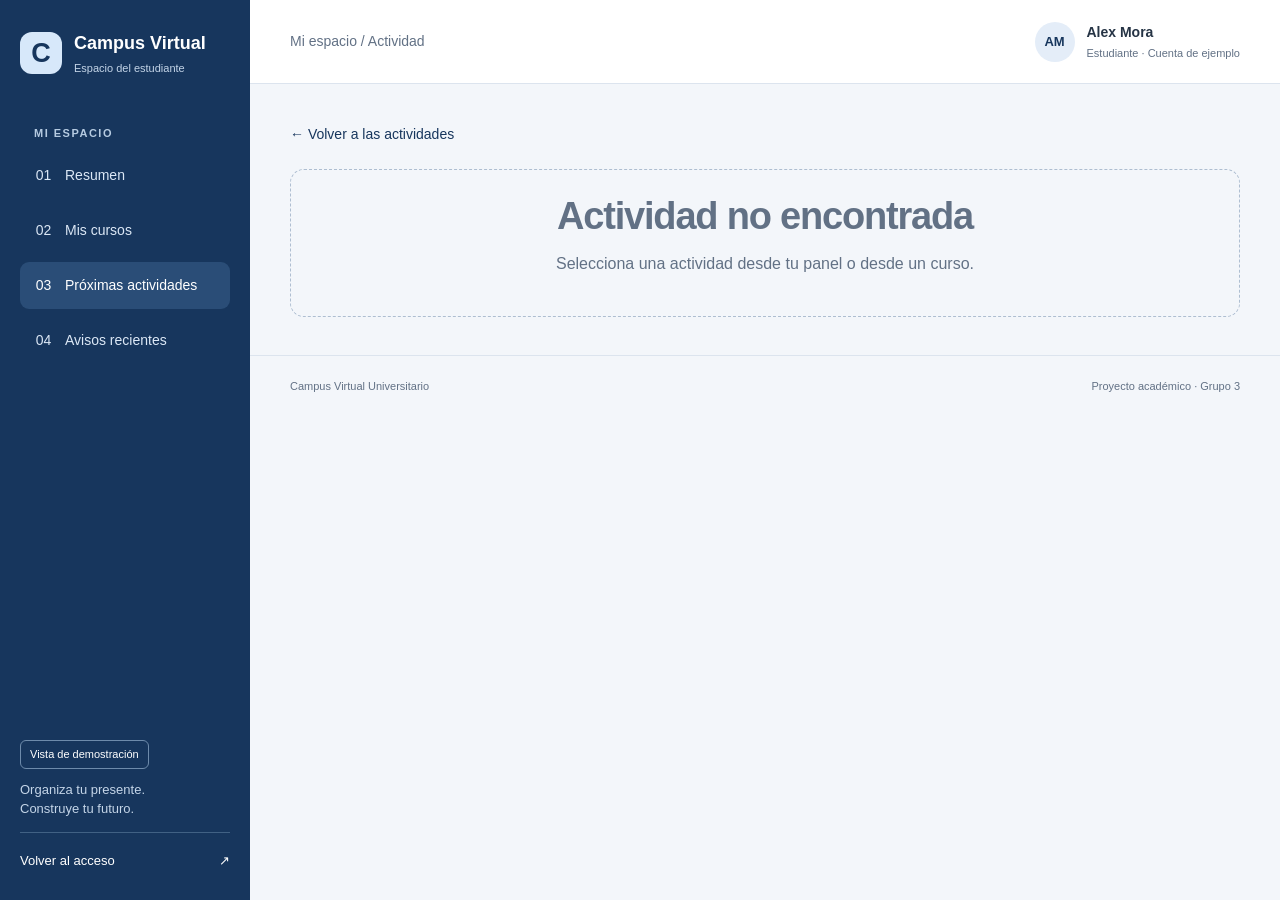
==== HTML/actividad.html @ 75e7a72b "feat: agregar entregas simuladas y sincronizar progreso del estudiante" ====
<!DOCTYPE html>
<html lang="es">

<head>
    <meta charset="UTF-8">
    <meta name="viewport" content="width=device-width, initial-scale=1.0">

    <title>Actividad | Campus Virtual</title>

    <link rel="stylesheet" href="../css/panel.css">

    <!-- El archivo compartido debe cargarse primero -->
    <script src="../js/entregas-demo.js" defer></script>
    <script src="../js/actividad.js" defer></script>
</head>

<body>

    <a class="saltar-contenido" href="#contenido">
        Saltar al contenido
    </a>

    <aside class="menu-lateral" id="menuLateral">

        <a class="marca" href="estudiante.html">
            <span class="marca-icono" aria-hidden="true">C</span>

            <span>
                Campus Virtual
                <small>Espacio del estudiante</small>
            </span>
        </a>

        <p class="menu-etiqueta">MI ESPACIO</p>

        <nav class="navegacion" aria-label="Navegación del estudiante">

            <a class="enlace-menu" href="estudiante.html#resumen">
                <span aria-hidden="true">01</span>
                Resumen
            </a>

            <a class="enlace-menu" href="estudiante.html#cursos">
                <span aria-hidden="true">02</span>
                Mis cursos
            </a>

            <a class="enlace-menu activo" href="estudiante.html#actividades">
                <span aria-hidden="true">03</span>
                Próximas actividades
            </a>

            <a class="enlace-menu" href="estudiante.html#avisos">
                <span aria-hidden="true">04</span>
                Avisos recientes
            </a>

        </nav>

        <div class="menu-inferior">
            <p class="indicador-demo">Vista de demostración</p>

            <p>Organiza tu presente.<br>Construye tu futuro.</p>

            <a class="enlace-volver" href="index.html">
                Volver al acceso
                <span aria-hidden="true">↗</span>
            </a>
        </div>

    </aside>

    <div class="area-principal">

        <header class="barra-superior">

            <div class="barra-izquierda">

                <button
                    class="boton-menu"
                    id="btnMenu"
                    type="button"
                    aria-label="Abrir menú"
                    aria-controls="menuLateral"
                    aria-expanded="false">
                    ☰
                </button>

                <span class="ubicacion">Mi espacio / Actividad</span>

            </div>

            <div class="usuario">
                <span class="avatar" aria-hidden="true">AM</span>

                <div>
                    <strong>Alex Mora</strong>
                    <small>Estudiante · Cuenta de ejemplo</small>
                </div>
            </div>

        </header>

        <main id="contenido" tabindex="-1">

            <a
                class="aula-volver"
                id="volverCurso"
                href="estudiante.html#actividades">
                ← Volver a las actividades
            </a>

            <section id="errorActividad" class="mensaje-vacio" hidden>
                <h1>Actividad no encontrada</h1>
                <p>Selecciona una actividad desde tu panel o desde un curso.</p>
            </section>

            <div id="paginaActividad" hidden>

                <section class="seccion">

                    <div class="encabezado-pagina">
                        <div>
                            <p
                                class="sobrelinea"
                                id="nombreCursoActividad">
                            </p>

                            <h1 id="tituloActividad"></h1>

                            <p class="texto-secundario">
                                Consulta las instrucciones y prepara tu entrega.
                            </p>
                        </div>

                        <span class="estado" id="estadoActividad"></span>
                    </div>

                    <div class="aula-ficha">

                        <div>
                            <span>Fecha límite</span>
                            <strong id="fechaLimite"></strong>
                        </div>

                        <div>
                            <span>Hora límite</span>
                            <strong>23:59 · Hora local del navegador</strong>
                        </div>

                        <div>
                            <span>Modalidad</span>
                            <strong>Individual</strong>
                        </div>

                    </div>

                </section>

                <div class="entrega-distribucion">

                    <!-- Instrucciones -->
                    <section class="entrega-tarjeta">

                        <p class="sobrelinea">ANTES DE COMENZAR</p>
                        <h2>Instrucciones</h2>

                        <p id="instruccionesActividad"></p>

                        <h3>Revisa tu trabajo</h3>

                        <ul class="entrega-recomendaciones">
                            <li>Comprueba que los archivos sean los correctos.</li>
                            <li>Utiliza nombres que identifiquen tu trabajo.</li>
                            <li>Añade un comentario si necesitas aclarar algo.</li>
                        </ul>

                        <p class="texto-secundario">
                            Esta versión guarda un registro de prueba durante
                            la sesión de esta pestaña. El contenido de los
                            archivos no se almacena ni se envía.
                        </p>

                    </section>

                    <!-- Entrega -->
                    <section class="entrega-tarjeta">

                        <p class="sobrelinea">TU TRABAJO</p>
                        <h2>Entrega de la actividad</h2>

                        <p
                            id="avisoPlazo"
                            class="entrega-aviso"
                            hidden>
                            La fecha límite venció. La entrega simulada
                            se registrará como tardía.
                        </p>

                        <!-- Resumen de una entrega existente -->
                        <div
                            id="resumenEntrega"
                            aria-live="polite"
                            hidden>
                        </div>

                        <button
                            class="boton entrega-boton-secundario"
                            id="btnEditarEntrega"
                            type="button"
                            hidden>
                            Reemplazar entrega simulada
                        </button>

                        <!-- Formulario -->
                        <form id="formEntrega">

                            <label for="archivosEntrega">
                                Archivos del trabajo
                            </label>

                            <input
                                id="archivosEntrega"
                                name="archivos"
                                type="file"
                                accept=".pdf,.doc,.docx,.ppt,.pptx,.xls,.xlsx,.zip,.txt,.png,.jpg,.jpeg"
                                aria-describedby="ayudaArchivos"
                                multiple
                                required>

                            <p
                                class="texto-secundario entrega-ayuda"
                                id="ayudaArchivos">
                                Hasta 5 archivos, 10 MB por archivo y 25 MB
                                en total. Formatos: PDF, Word, PowerPoint,
                                Excel, ZIP, TXT, PNG y JPG.
                            </p>

                            <ul
                                class="entrega-archivos"
                                id="listaArchivos"
                                aria-live="polite">
                            </ul>

                            <label for="comentarioEntrega">
                                Comentario para el docente
                                <span class="texto-secundario">(opcional)</span>
                            </label>

                            <textarea
                                id="comentarioEntrega"
                                name="comentario"
                                rows="5"
                                maxlength="1000"
                                placeholder="Agrega una aclaración sobre tu trabajo.">
                            </textarea>

                            <p class="entrega-ayuda texto-secundario">
                                Máximo 1000 caracteres.
                            </p>

                            <p
                                class="entrega-error"
                                id="errorEntrega"
                                role="alert"
                                hidden>
                            </p>

                            <div class="entrega-acciones">

                                <button
                                    class="boton entrega-boton-principal"
                                    id="btnRevisarEntrega"
                                    type="submit">
                                    Revisar entrega
                                </button>

                                <button
                                    class="boton entrega-boton-secundario"
                                    id="btnCancelarEdicion"
                                    type="button"
                                    hidden>
                                    Cancelar
                                </button>

                            </div>

                        </form>

                    </section>

                </div>

            </div>

        </main>

        <footer class="pie-pagina">
            <span>Campus Virtual Universitario</span>
            <span>Proyecto académico · Grupo 3</span>
        </footer>

    </div>

    <!-- Confirmación antes de registrar -->
    <dialog
        class="ventana-detalle"
        id="confirmacionEntrega"
        aria-labelledby="tituloConfirmacion">

        <div class="encabezado-modal">
            <h2 id="tituloConfirmacion">Revisar entrega</h2>

            <button
                class="boton-cerrar"
                id="btnCerrarConfirmacion"
                type="button"
                aria-label="Cerrar confirmación">
                ✕
            </button>
        </div>

        <div id="detalleConfirmacion"></div>

        <p class="texto-secundario">
            Al confirmar se guardarán los nombres, tamaños, comentario
            y fecha de esta entrega de prueba. No se subirán archivos.
        </p>

        <button
            class="boton entrega-boton-principal"
            id="btnConfirmarEntrega"
            type="button">
            Confirmar entrega simulada
        </button>

    </dialog>

</body>

</html>
---- css/panel.css ----
:root {
    --color-principal: #17365d;
    --color-principal-hover: #244d7c;
    --color-fondo: #f3f6fa;
    --color-superficie: #ffffff;
    --color-texto: #263445;
    --color-secundario: #627185;
    --color-borde: #dce4ee;
    --color-acento: #d7e8fa;
    --ancho-menu: 250px;
    --radio: 14px;
}

* {
    box-sizing: border-box;
}

html {
    scroll-behavior: smooth;
}

body {
    margin: 0;
    background-color: var(--color-fondo);
    color: var(--color-texto);
    font-family: Arial, Helvetica, sans-serif;
    line-height: 1.5;
}

button,
input,
select {
    font: inherit;
}

a {
    color: inherit;
}

button,
a,
input,
select {
    -webkit-tap-highlight-color: transparent;
}

button {
    cursor: pointer;
}

button:focus-visible,
a:focus-visible,
input:focus-visible,
select:focus-visible {
    outline: 3px solid #4387cb;
    outline-offset: 4px;
}

h1,
h2,
h3,
p {
    margin-top: 0;
}

h1,
h2,
h3 {
    line-height: 1.2;
}

[hidden] {
    display: none !important;
}

.texto-secundario {
    color: var(--color-secundario);
}

.solo-lectores,
.saltar-contenido {
    position: absolute;
    width: 1px;
    height: 1px;
    padding: 0;
    overflow: hidden;
    clip-path: inset(50%);
    white-space: nowrap;
}

.saltar-contenido:focus {
    position: fixed;
    top: 12px;
    left: 12px;
    z-index: 100;
    width: auto;
    height: auto;
    padding: 12px 18px;
    background-color: white;
    clip-path: none;
}


.menu-lateral {
    position: fixed;
    inset: 0 auto 0 0;
    z-index: 30;
    display: flex;
    flex-direction: column;
    width: var(--ancho-menu);
    padding: 30px 20px;
    overflow-y: auto;
    background-color: var(--color-principal);
    color: white;
}

.marca {
    display: flex;
    align-items: center;
    gap: 12px;
    margin-bottom: 48px;
    text-decoration: none;
    font-size: 18px;
    font-weight: bold;
}

.marca-icono {
    display: grid;
    place-items: center;
    flex-shrink: 0;
    width: 42px;
    height: 42px;
    border-radius: 12px;
    background-color: var(--color-acento);
    color: var(--color-principal);
    font-size: 27px;
}

.marca small {
    display: block;
    margin-top: 3px;
    color: #c4d5e8;
    font-size: 11px;
    font-weight: normal;
}

.menu-etiqueta {
    padding-left: 14px;
    color: #b6cbe1;
    font-size: 11px;
    font-weight: bold;
    letter-spacing: 1.5px;
}

.navegacion {
    display: flex;
    flex-direction: column;
    gap: 8px;
}

.enlace-menu {
    display: flex;
    align-items: center;
    gap: 12px;
    padding: 13px 14px;
    border-radius: 9px;
    color: #dce8f6;
    font-size: 14px;
    text-decoration: none;
}

.enlace-menu span {
    width: 19px;
    text-align: center;
}

.enlace-menu:hover,
.enlace-menu.activo {
    background-color: #2a4d77;
    color: white;
}

.menu-inferior {
    margin-top: auto;
    padding-top: 40px;
    color: #c4d5e8;
    font-size: 13px;
}

.indicador-demo {
    display: inline-block;
    padding: 5px 9px;
    border: 1px solid #6e8bab;
    border-radius: 6px;
    color: white;
    font-size: 11px;
}

.enlace-volver {
    display: flex;
    justify-content: space-between;
    padding-top: 18px;
    border-top: 1px solid #416184;
    color: white;
    text-decoration: none;
}


.area-principal {
    margin-left: var(--ancho-menu);
}

.barra-superior {
    display: flex;
    align-items: center;
    justify-content: space-between;
    gap: 20px;
    min-height: 84px;
    padding: 18px 40px;
    border-bottom: 1px solid var(--color-borde);
    background-color: var(--color-superficie);
}

.barra-izquierda,
.usuario {
    display: flex;
    align-items: center;
    gap: 12px;
}

.ubicacion {
    color: var(--color-secundario);
    font-size: 14px;
}

.usuario strong,
.usuario small {
    display: block;
}

.usuario strong {
    font-size: 14px;
}

.usuario small {
    margin-top: 2px;
    color: var(--color-secundario);
    font-size: 11px;
}

.avatar {
    display: grid;
    place-items: center;
    width: 40px;
    height: 40px;
    border-radius: 50%;
    background-color: #e4edf8;
    color: var(--color-principal);
    font-size: 13px;
    font-weight: bold;
}

.boton-menu {
    display: none;
    padding: 6px 10px;
    border: 1px solid var(--color-borde);
    border-radius: 6px;
    background-color: white;
    color: var(--color-principal);
    font-size: 22px;
}

main {
    max-width: 1500px;
    margin: auto;
    padding: 38px 40px;
}

.seccion {
    margin-bottom: 42px;
    scroll-margin-top: 24px;
}

.encabezado-pagina,
.encabezado-seccion {
    display: flex;
    align-items: center;
    justify-content: space-between;
    gap: 24px;
    margin-bottom: 24px;
}

.sobrelinea {
    margin-bottom: 10px;
    color: var(--color-secundario);
    font-size: 10px;
    font-weight: bold;
    letter-spacing: 1.6px;
}

h1 {
    margin-bottom: 12px;
    font-size: clamp(26px, 3vw, 38px);
    letter-spacing: -1.2px;
}

.encabezado-pagina .texto-secundario {
    margin-bottom: 0;
}

.fecha-actual {
    flex-shrink: 0;
    color: var(--color-secundario);
    font-size: 13px;
}

.encabezado-seccion h2 {
    margin-bottom: 0;
    font-size: 24px;
}


.banner-bienvenida {
    display: flex;
    align-items: center;
    justify-content: space-between;
    gap: 32px;
    padding: 30px;
    border-radius: var(--radio);
    background-color: var(--color-principal);
    color: white;
}

.banner-bienvenida h2 {
    max-width: 560px;
    margin: 16px 0 12px;
    font-size: 27px;
}

.banner-bienvenida p {
    max-width: 570px;
    margin-bottom: 0;
    color: #d5e2f0;
    font-size: 14px;
}

.etiqueta-clara {
    color: #d5e2f0;
    font-size: 12px;
}

.boton {
    display: inline-flex;
    align-items: center;
    justify-content: center;
    gap: 18px;
    padding: 11px 16px;
    border: 0;
    border-radius: 8px;
    font-size: 13px;
    font-weight: bold;
    text-decoration: none;
}

.boton-claro {
    flex-shrink: 0;
    background-color: #e4effc;
    color: var(--color-principal);
}

.boton-claro:hover {
    background-color: white;
}

.indicadores {
    display: grid;
    grid-template-columns: repeat(3, minmax(0, 1fr));
    gap: 18px;
    margin-top: 22px;
}

.tarjeta-indicador {
    display: flex;
    flex-direction: column;
    padding: 22px;
    border: 1px solid var(--color-borde);
    border-radius: var(--radio);
    background-color: white;
}

.indicador-nombre {
    font-size: 13px;
    font-weight: bold;
}

.tarjeta-indicador strong {
    margin: 8px 0;
    color: var(--color-principal);
    font-size: 36px;
    line-height: 1.1;
}

.tarjeta-indicador .texto-secundario {
    font-size: 12px;
}

.busqueda label,
.filtro label {
    display: block;
    margin-bottom: 5px;
    color: var(--color-secundario);
    font-size: 12px;
}

input,
select {
    max-width: 100%;
    padding: 10px 12px;
    border: 1px solid #bac8d8;
    border-radius: 8px;
    background-color: white;
    color: var(--color-texto);
}

.rejilla-cursos {
    display: grid;
    grid-template-columns: repeat(3, minmax(0, 1fr));
    gap: 20px;
}

.tarjeta-curso {
    display: flex;
    flex-direction: column;
    overflow: hidden;
    border: 1px solid var(--color-borde);
    border-radius: var(--radio);
    background-color: white;
}

.curso-portada {
    display: flex;
    align-items: center;
    justify-content: space-between;
    min-height: 90px;
    padding: 20px;
    background-color: #e2ebf7;
    color: #244d7c;
}

.curso-portada.verde {
    background-color: #e0eee8;
    color: #285c4a;
}

.curso-portada.arena {
    background-color: #f2eadc;
    color: #725523;
}

.curso-codigo {
    font-size: 12px;
    font-weight: bold;
    letter-spacing: 1px;
}

.curso-simbolo {
    font-family: monospace;
    font-size: 30px;
    font-weight: bold;
}

.curso-cuerpo {
    display: flex;
    flex: 1;
    flex-direction: column;
    padding: 20px;
}

.curso-cuerpo h3 {
    margin-bottom: 12px;
    font-size: 18px;
}

.curso-docente {
    margin-bottom: 22px;
    color: var(--color-secundario);
    font-size: 12px;
}

.progreso-texto {
    display: flex;
    justify-content: space-between;
    gap: 8px;
    margin-top: auto;
    margin-bottom: 8px;
    color: var(--color-secundario);
    font-size: 11px;
}

progress {
    width: 100%;
    height: 8px;
    accent-color: var(--color-principal);
}

.boton-enlace {
    align-self: flex-start;
    margin-top: 20px;
    padding: 0;
    border: 0;
    background: none;
    color: var(--color-principal);
    font-size: 13px;
    font-weight: bold;
    text-align: left;
    text-decoration: underline;
    text-underline-offset: 4px;
}


.tabla-contenedor {
    overflow-x: auto;
    border: 1px solid var(--color-borde);
    border-radius: var(--radio);
    background-color: white;
}

table {
    width: 100%;
    border-collapse: collapse;
    text-align: left;
    font-size: 13px;
}

th,
td {
    padding: 18px;
    border-bottom: 1px solid var(--color-borde);
}

th {
    background-color: #edf2f8;
    color: #526277;
    font-size: 11px;
}

tbody tr:last-child td {
    border-bottom: 0;
}

td:first-child {
    min-width: 210px;
    font-weight: bold;
}

td .boton-enlace {
    margin-top: 0;
}

.estado,
.etiqueta {
    display: inline-block;
    padding: 5px 9px;
    border-radius: 6px;
    background-color: #e9eef5;
    color: #41546d;
    font-size: 11px;
}

.estado.urgente {
    background-color: #fff0d5;
    color: #815414;
}

.estado.vencida {
    background-color: #fbe7e7;
    color: #992c2c;
}

.estado.entregada {
    background-color: #e2f1e9;
    color: #286345;
}

.mensaje-vacio {
    padding: 24px;
    border: 1px dashed #aebed1;
    border-radius: var(--radio);
    color: var(--color-secundario);
    text-align: center;
}


.rejilla-avisos {
    display: grid;
    grid-template-columns: repeat(2, minmax(0, 1fr));
    gap: 20px;
}

.tarjeta-aviso {
    padding: 24px;
    border: 1px solid var(--color-borde);
    border-radius: var(--radio);
    background-color: white;
}

.aviso-categoria {
    color: var(--color-principal);
    font-size: 11px;
    font-weight: bold;
}

.tarjeta-aviso h3 {
    margin: 12px 0;
    font-size: 18px;
}

.tarjeta-aviso p {
    color: var(--color-secundario);
    font-size: 14px;
}

.aviso-autor {
    font-size: 11px;
    color: var(--color-secundario);
}

.pie-pagina {
    display: flex;
    justify-content: space-between;
    gap: 16px;
    padding: 22px 40px;
    border-top: 1px solid var(--color-borde);
    color: var(--color-secundario);
    font-size: 11px;
}


.ventana-detalle {
    width: min(560px, calc(100% - 32px));
    max-height: 85vh;
    padding: 26px;
    overflow-y: auto;
    border: 1px solid var(--color-borde);
    border-radius: var(--radio);
    color: var(--color-texto);
}

.ventana-detalle::backdrop {
    background-color: rgb(15 30 50 / 55%);
}

.encabezado-modal {
    display: flex;
    align-items: flex-start;
    justify-content: space-between;
    gap: 20px;
    margin-bottom: 20px;
}

.encabezado-modal h2 {
    margin-bottom: 0;
    font-size: 23px;
}

.boton-cerrar {
    padding: 5px 10px;
    border: 1px solid var(--color-borde);
    border-radius: 6px;
    background-color: white;
    color: var(--color-texto);
}

.ventana-detalle p {
    line-height: 1.7;
}


@media (max-width: 1150px) {
    .rejilla-cursos {
        grid-template-columns: repeat(2, minmax(0, 1fr));
    }

    .banner-bienvenida {
        align-items: flex-start;
        flex-direction: column;
    }

    .encabezado-pagina {
        align-items: flex-start;
        flex-direction: column;
        gap: 14px;
    }
}

@media (max-width: 850px) {
    .menu-lateral {
        display: none;
        top: 84px;
        width: min(300px, 85vw);
        box-shadow: 10px 0 30px rgb(0 0 0 / 15%);
    }

    .menu-lateral.abierto {
        display: flex;
    }

    .area-principal {
        margin-left: 0;
    }

    .boton-menu {
        display: inline-block;
    }

    .barra-superior {
        padding: 18px 22px;
    }

    main {
        padding: 28px 22px;
    }

    .pie-pagina {
        padding: 22px;
    }
}

@media (max-width: 560px) {
    .ubicacion {
        display: none;
    }

    .indicadores,
    .rejilla-cursos,
    .rejilla-avisos {
        grid-template-columns: 1fr;
    }

    .encabezado-seccion {
        align-items: flex-start;
        flex-direction: column;
        gap: 16px;
    }

    .busqueda,
    .busqueda input {
        width: 100%;
    }

    .banner-bienvenida {
        padding: 24px;
    }

    .banner-bienvenida h2 {
        font-size: 24px;
    }

    .pie-pagina {
        flex-direction: column;
        gap: 6px;
    }
}

@media (prefers-reduced-motion: reduce) {
    html {
        scroll-behavior: auto;
    }
}

/* =========================================
   AULA DEL CURSO
   ========================================= */

.aula-volver {
    display: inline-block;
    margin-bottom: 24px;
    color: var(--color-principal);
    font-size: 14px;
    text-decoration: none;
}

.aula-volver:hover {
    text-decoration: underline;
}

.banner-bienvenida h1 {
    max-width: 760px;
    margin-top: 16px;
}

.aula-ficha {
    display: grid;
    grid-template-columns: repeat(3, minmax(0, 1fr));
    gap: 20px;
    margin-top: 20px;
    padding: 22px;
    border: 1px solid var(--color-borde);
    border-radius: var(--radio);
    background-color: var(--color-superficie);
}

.aula-ficha span,
.aula-ficha strong {
    display: block;
}

.aula-ficha span {
    margin-bottom: 6px;
    color: var(--color-secundario);
    font-size: 12px;
}

.aula-ficha strong {
    color: var(--color-principal);
    font-size: 15px;
}

/* Pestañas */

.aula-pestanas {
    display: flex;
    gap: 8px;
    margin-bottom: 28px;
    overflow-x: auto;
    border-bottom: 1px solid var(--color-borde);
}

.aula-pestana {
    flex-shrink: 0;
    padding: 14px 18px;
    border: 0;
    border-bottom: 3px solid transparent;
    background-color: transparent;
    color: var(--color-secundario);
    font-size: 14px;
    font-weight: bold;
}

.aula-pestana:hover {
    background-color: #e9eff7;
    color: var(--color-principal);
}

.aula-pestana.activa {
    border-bottom-color: var(--color-principal);
    color: var(--color-principal);
}

.aula-pestana:focus-visible {
    outline-offset: -4px;
}

/* Unidades y materiales */

.aula-unidad {
    margin-bottom: 16px;
    overflow: hidden;
    border: 1px solid var(--color-borde);
    border-radius: var(--radio);
    background-color: var(--color-superficie);
}

.aula-unidad summary {
    padding: 20px 24px;
    color: var(--color-principal);
    font-weight: bold;
    cursor: pointer;
}

.aula-unidad summary:hover {
    background-color: #edf2f8;
}

.aula-unidad summary:focus-visible {
    outline: 3px solid #4387cb;
    outline-offset: -4px;
}

.aula-unidad[open] summary {
    border-bottom: 1px solid var(--color-borde);
    background-color: #edf2f8;
}

.aula-material {
    padding: 22px 24px;
}

.aula-material + .aula-material {
    border-top: 1px solid var(--color-borde);
}

.aula-material h3 {
    margin: 12px 0;
    font-size: 17px;
}

.aula-material p {
    margin-bottom: 0;
    color: var(--color-secundario);
    font-size: 14px;
    line-height: 1.8;
}

/* Participantes */

.aula-participantes {
    display: grid;
    grid-template-columns: repeat(3, minmax(0, 1fr));
    gap: 18px;
}

.aula-persona {
    display: flex;
    align-items: center;
    gap: 14px;
    min-width: 0;
    padding: 22px;
    border: 1px solid var(--color-borde);
    border-radius: var(--radio);
    background-color: var(--color-superficie);
}

.aula-persona .avatar {
    flex-shrink: 0;
}

.aula-persona h3 {
    margin-bottom: 5px;
    font-size: 15px;
    overflow-wrap: anywhere;
}

.aula-persona p {
    margin-bottom: 0;
    color: var(--color-secundario);
    font-size: 12px;
}

@media (max-width: 1150px) {
    .aula-participantes {
        grid-template-columns: repeat(2, minmax(0, 1fr));
    }
}

@media (max-width: 560px) {
    .aula-ficha,
    .aula-participantes {
        grid-template-columns: 1fr;
    }

    .aula-pestana {
        padding: 12px;
        font-size: 13px;
    }

    .aula-material,
    .aula-unidad summary {
        padding: 18px;
    }
}

/* =========================================
   DETALLE Y ENTREGA DE ACTIVIDADES
   ========================================= */

.entrega-distribucion {
    display: grid;
    grid-template-columns: minmax(0, 0.9fr) minmax(0, 1.1fr);
    gap: 24px;
    align-items: start;
    margin-bottom: 36px;
}

.entrega-tarjeta {
    min-width: 0;
    padding: 28px;
    border: 1px solid var(--color-borde);
    border-radius: var(--radio);
    background-color: var(--color-superficie);
}

.entrega-tarjeta h2 {
    margin-bottom: 22px;
    font-size: 23px;
}

.entrega-tarjeta h3 {
    margin-top: 26px;
    font-size: 17px;
}

.entrega-tarjeta p {
    line-height: 1.8;
}

.entrega-recomendaciones {
    padding-left: 22px;
    color: var(--color-secundario);
    font-size: 14px;
}

.entrega-recomendaciones li {
    margin-bottom: 12px;
}

.entrega-tarjeta label {
    display: block;
    margin-bottom: 10px;
    font-size: 14px;
    font-weight: bold;
}

.entrega-tarjeta input[type="file"] {
    width: 100%;
    padding: 16px;
    border: 1px dashed #a8bbd1;
    background-color: #f5f8fc;
    font-size: 13px;
}

.entrega-tarjeta textarea {
    display: block;
    width: 100%;
    min-height: 130px;
    padding: 14px;
    resize: vertical;
    border: 1px solid #bac8d8;
    border-radius: 8px;
    color: var(--color-texto);
    background-color: white;
    font: inherit;
    line-height: 1.6;
}

.entrega-tarjeta textarea:focus-visible {
    outline: 3px solid #4387cb;
    outline-offset: 3px;
}

.entrega-ayuda {
    margin-top: 8px;
    font-size: 12px;
}

.entrega-archivos {
    margin: 18px 0 26px;
    padding-left: 20px;
    font-size: 13px;
}

.entrega-archivos li {
    margin-bottom: 10px;
    overflow-wrap: anywhere;
}

.entrega-acciones {
    display: flex;
    flex-wrap: wrap;
    gap: 12px;
    margin-top: 22px;
}

.entrega-boton-principal {
    background-color: var(--color-principal);
    color: white;
}

.entrega-boton-principal:hover {
    background-color: var(--color-principal-hover);
}

.entrega-boton-principal:disabled {
    cursor: wait;
    opacity: 0.65;
}

.entrega-boton-secundario {
    border: 1px solid var(--color-borde);
    background-color: white;
    color: var(--color-principal);
}

.entrega-boton-secundario:hover {
    background-color: #edf2f8;
}

.entrega-error {
    color: #992c2c;
    font-size: 14px;
}

.entrega-aviso {
    padding: 14px;
    border-radius: 8px;
    background-color: #fff0d5;
    color: #815414;
    font-size: 13px;
}

.entrega-comentario {
    white-space: pre-wrap;
    overflow-wrap: anywhere;
}

@media (max-width: 1100px) {
    .entrega-distribucion {
        grid-template-columns: 1fr;
    }
}

@media (max-width: 560px) {
    .entrega-tarjeta {
        padding: 20px;
    }

    .entrega-acciones .boton {
        width: 100%;
    }
}
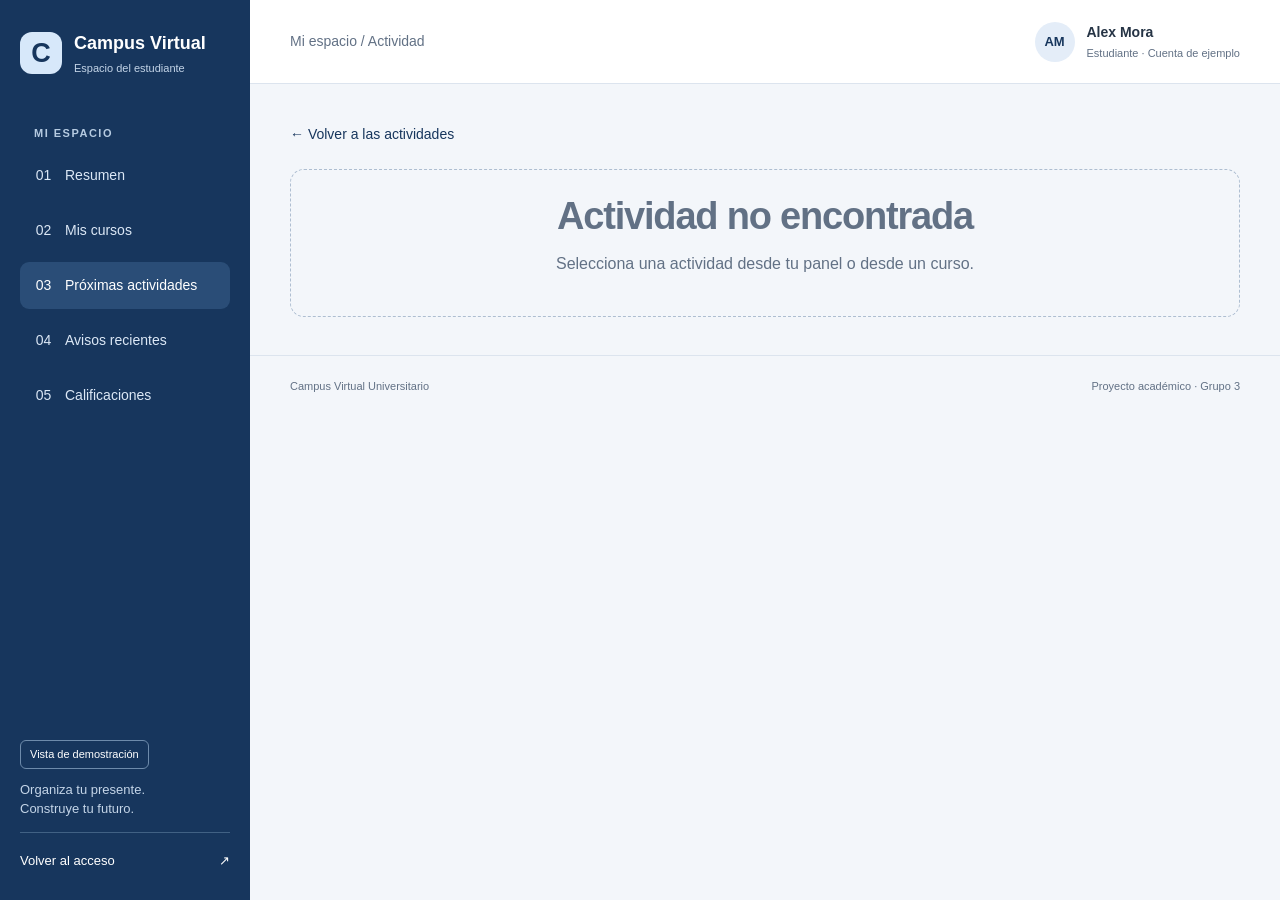
==== commit 9e337ec7: "feat(frontend): implement student grades module" ====
--- a/HTML/actividad.html
+++ b/HTML/actividad.html
@@ -54,6 +54,10 @@
                 <span aria-hidden="true">04</span>
                 Avisos recientes
             </a>
+            <a class="enlace-menu" href="calificaciones.html">
+                <span aria-hidden="true">05</span>
+                Calificaciones
+            </a>
 
         </nav>
 
@@ -76,13 +80,8 @@
 
             <div class="barra-izquierda">
 
-                <button
-                    class="boton-menu"
-                    id="btnMenu"
-                    type="button"
-                    aria-label="Abrir menú"
-                    aria-controls="menuLateral"
-                    aria-expanded="false">
+                <button class="boton-menu" id="btnMenu" type="button" aria-label="Abrir menú"
+                    aria-controls="menuLateral" aria-expanded="false">
                     ☰
                 </button>
 
@@ -103,10 +102,7 @@
 
         <main id="contenido" tabindex="-1">
 
-            <a
-                class="aula-volver"
-                id="volverCurso"
-                href="estudiante.html#actividades">
+            <a class="aula-volver" id="volverCurso" href="estudiante.html#actividades">
                 ← Volver a las actividades
             </a>
 
@@ -121,9 +117,7 @@
 
                     <div class="encabezado-pagina">
                         <div>
-                            <p
-                                class="sobrelinea"
-                                id="nombreCursoActividad">
+                            <p class="sobrelinea" id="nombreCursoActividad">
                             </p>
 
                             <h1 id="tituloActividad"></h1>
@@ -189,26 +183,16 @@
                         <p class="sobrelinea">TU TRABAJO</p>
                         <h2>Entrega de la actividad</h2>
 
-                        <p
-                            id="avisoPlazo"
-                            class="entrega-aviso"
-                            hidden>
+                        <p id="avisoPlazo" class="entrega-aviso" hidden>
                             La fecha límite venció. La entrega simulada
                             se registrará como tardía.
                         </p>
 
                         <!-- Resumen de una entrega existente -->
-                        <div
-                            id="resumenEntrega"
-                            aria-live="polite"
-                            hidden>
-                        </div>
-
-                        <button
-                            class="boton entrega-boton-secundario"
-                            id="btnEditarEntrega"
-                            type="button"
-                            hidden>
+                        <div id="resumenEntrega" aria-live="polite" hidden>
+                        </div>
+
+                        <button class="boton entrega-boton-secundario" id="btnEditarEntrega" type="button" hidden>
                             Reemplazar entrega simulada
                         </button>
 
@@ -219,27 +203,17 @@
                                 Archivos del trabajo
                             </label>
 
-                            <input
-                                id="archivosEntrega"
-                                name="archivos"
-                                type="file"
+                            <input id="archivosEntrega" name="archivos" type="file"
                                 accept=".pdf,.doc,.docx,.ppt,.pptx,.xls,.xlsx,.zip,.txt,.png,.jpg,.jpeg"
-                                aria-describedby="ayudaArchivos"
-                                multiple
-                                required>
-
-                            <p
-                                class="texto-secundario entrega-ayuda"
-                                id="ayudaArchivos">
+                                aria-describedby="ayudaArchivos" multiple required>
+
+                            <p class="texto-secundario entrega-ayuda" id="ayudaArchivos">
                                 Hasta 5 archivos, 10 MB por archivo y 25 MB
                                 en total. Formatos: PDF, Word, PowerPoint,
                                 Excel, ZIP, TXT, PNG y JPG.
                             </p>
 
-                            <ul
-                                class="entrega-archivos"
-                                id="listaArchivos"
-                                aria-live="polite">
+                            <ul class="entrega-archivos" id="listaArchivos" aria-live="polite">
                             </ul>
 
                             <label for="comentarioEntrega">
@@ -247,11 +221,7 @@
                                 <span class="texto-secundario">(opcional)</span>
                             </label>
 
-                            <textarea
-                                id="comentarioEntrega"
-                                name="comentario"
-                                rows="5"
-                                maxlength="1000"
+                            <textarea id="comentarioEntrega" name="comentario" rows="5" maxlength="1000"
                                 placeholder="Agrega una aclaración sobre tu trabajo.">
                             </textarea>
 
@@ -259,26 +229,16 @@
                                 Máximo 1000 caracteres.
                             </p>
 
-                            <p
-                                class="entrega-error"
-                                id="errorEntrega"
-                                role="alert"
-                                hidden>
+                            <p class="entrega-error" id="errorEntrega" role="alert" hidden>
                             </p>
 
                             <div class="entrega-acciones">
 
-                                <button
-                                    class="boton entrega-boton-principal"
-                                    id="btnRevisarEntrega"
-                                    type="submit">
+                                <button class="boton entrega-boton-principal" id="btnRevisarEntrega" type="submit">
                                     Revisar entrega
                                 </button>
 
-                                <button
-                                    class="boton entrega-boton-secundario"
-                                    id="btnCancelarEdicion"
-                                    type="button"
+                                <button class="boton entrega-boton-secundario" id="btnCancelarEdicion" type="button"
                                     hidden>
                                     Cancelar
                                 </button>
@@ -303,19 +263,12 @@
     </div>
 
     <!-- Confirmación antes de registrar -->
-    <dialog
-        class="ventana-detalle"
-        id="confirmacionEntrega"
-        aria-labelledby="tituloConfirmacion">
+    <dialog class="ventana-detalle" id="confirmacionEntrega" aria-labelledby="tituloConfirmacion">
 
         <div class="encabezado-modal">
             <h2 id="tituloConfirmacion">Revisar entrega</h2>
 
-            <button
-                class="boton-cerrar"
-                id="btnCerrarConfirmacion"
-                type="button"
-                aria-label="Cerrar confirmación">
+            <button class="boton-cerrar" id="btnCerrarConfirmacion" type="button" aria-label="Cerrar confirmación">
                 ✕
             </button>
         </div>
@@ -327,10 +280,7 @@
             y fecha de esta entrega de prueba. No se subirán archivos.
         </p>
 
-        <button
-            class="boton entrega-boton-principal"
-            id="btnConfirmarEntrega"
-            type="button">
+        <button class="boton entrega-boton-principal" id="btnConfirmarEntrega" type="button">
             Confirmar entrega simulada
         </button>
 
--- a/css/panel.css
+++ b/css/panel.css
@@ -1117,4 +1117,217 @@
     .entrega-acciones .boton {
         width: 100%;
     }
+}
+
+/* =========================================
+   CALIFICACIONES Y PROGRESO ACADÉMICO
+   ========================================= */
+
+/* Aclaraciones sobre los cálculos */
+
+.notas-aclaracion {
+    margin-top: 18px;
+    margin-bottom: 0;
+    color: var(--color-secundario);
+    font-size: 13px;
+    line-height: 1.8;
+}
+
+/* Tarjeta de progreso */
+
+.notas-progreso {
+    padding: 26px;
+    border: 1px solid var(--color-borde);
+    border-radius: var(--radio);
+    background-color: var(--color-superficie);
+}
+
+.notas-progreso .encabezado-seccion {
+    margin-bottom: 20px;
+}
+
+.notas-progreso #porcentajeProgreso {
+    color: var(--color-principal);
+    font-size: 28px;
+    line-height: 1.2;
+}
+
+.notas-progreso progress {
+    display: block;
+    width: 100%;
+    height: 12px;
+    overflow: hidden;
+    border: 0;
+    border-radius: 20px;
+    background-color: #e4ebf4;
+    accent-color: var(--color-principal);
+}
+
+/* Apariencia de la barra en Chrome y Edge */
+
+.notas-progreso progress::-webkit-progress-bar {
+    border-radius: 20px;
+    background-color: #e4ebf4;
+}
+
+.notas-progreso progress::-webkit-progress-value {
+    border-radius: 20px;
+    background-color: var(--color-principal);
+}
+
+/* Apariencia de la barra en Firefox */
+
+.notas-progreso progress::-moz-progress-bar {
+    border-radius: 20px;
+    background-color: var(--color-principal);
+}
+
+.notas-progreso #descripcionProgreso {
+    margin-top: 14px;
+    margin-bottom: 20px;
+    font-size: 14px;
+}
+
+/* Cantidades por estado */
+
+.notas-estados {
+    display: flex;
+    flex-wrap: wrap;
+    gap: 12px 24px;
+    padding-top: 18px;
+    border-top: 1px solid var(--color-borde);
+}
+
+.notas-estados span {
+    color: var(--color-secundario);
+    font-size: 13px;
+}
+
+.notas-estados strong {
+    margin-left: 5px;
+    color: var(--color-principal);
+}
+
+/* Tabla de calificaciones */
+
+#tablaCalificaciones td {
+    vertical-align: middle;
+}
+
+#tablaCalificaciones td:nth-child(2),
+#tablaCalificaciones td:nth-child(3),
+#tablaCalificaciones td:nth-child(4) {
+    white-space: nowrap;
+    font-variant-numeric: tabular-nums;
+}
+
+#tablaCalificaciones .estado {
+    white-space: nowrap;
+}
+
+.notas-calificacion {
+    color: var(--color-principal);
+    font-size: 16px;
+    font-weight: bold;
+}
+
+.notas-sin-calificar {
+    color: var(--color-secundario);
+}
+
+/* Estados adicionales */
+
+.estado.calificada {
+    background-color: #e2f1e9;
+    color: #286345;
+}
+
+.estado.por-calificar {
+    background-color: #e5eefb;
+    color: #294f80;
+}
+
+/* Retroalimentación */
+
+.notas-retroalimentacion {
+    display: grid;
+    grid-template-columns: repeat(2, minmax(0, 1fr));
+    gap: 20px;
+}
+
+.notas-comentario {
+    min-width: 0;
+    padding: 24px;
+    border: 1px solid var(--color-borde);
+    border-radius: var(--radio);
+    background-color: var(--color-superficie);
+}
+
+.notas-comentario-cabecera {
+    display: flex;
+    align-items: flex-start;
+    justify-content: space-between;
+    gap: 16px;
+    margin-bottom: 16px;
+}
+
+.notas-comentario-cabecera h3 {
+    margin: 0;
+    font-size: 17px;
+    overflow-wrap: anywhere;
+}
+
+.notas-comentario-cabecera .estado {
+    flex-shrink: 0;
+}
+
+.notas-comentario-texto {
+    margin-bottom: 18px;
+    color: var(--color-texto);
+    font-size: 14px;
+    line-height: 1.8;
+    white-space: pre-wrap;
+    overflow-wrap: anywhere;
+}
+
+.notas-comentario-autor {
+    display: block;
+    padding-top: 14px;
+    border-top: 1px solid var(--color-borde);
+    color: var(--color-secundario);
+    font-size: 12px;
+}
+
+/* Adaptación a pantallas pequeñas */
+
+@media (max-width: 1100px) {
+    .notas-retroalimentacion {
+        grid-template-columns: 1fr;
+    }
+}
+
+@media (max-width: 560px) {
+    .notas-progreso,
+    .notas-comentario {
+        padding: 20px;
+    }
+
+    .notas-progreso .encabezado-seccion {
+        flex-direction: row;
+        align-items: center;
+    }
+
+    .notas-progreso #porcentajeProgreso {
+        font-size: 24px;
+    }
+
+    .notas-estados {
+        flex-direction: column;
+        gap: 12px;
+    }
+
+    .notas-comentario-cabecera {
+        flex-direction: column;
+        gap: 12px;
+    }
 }
